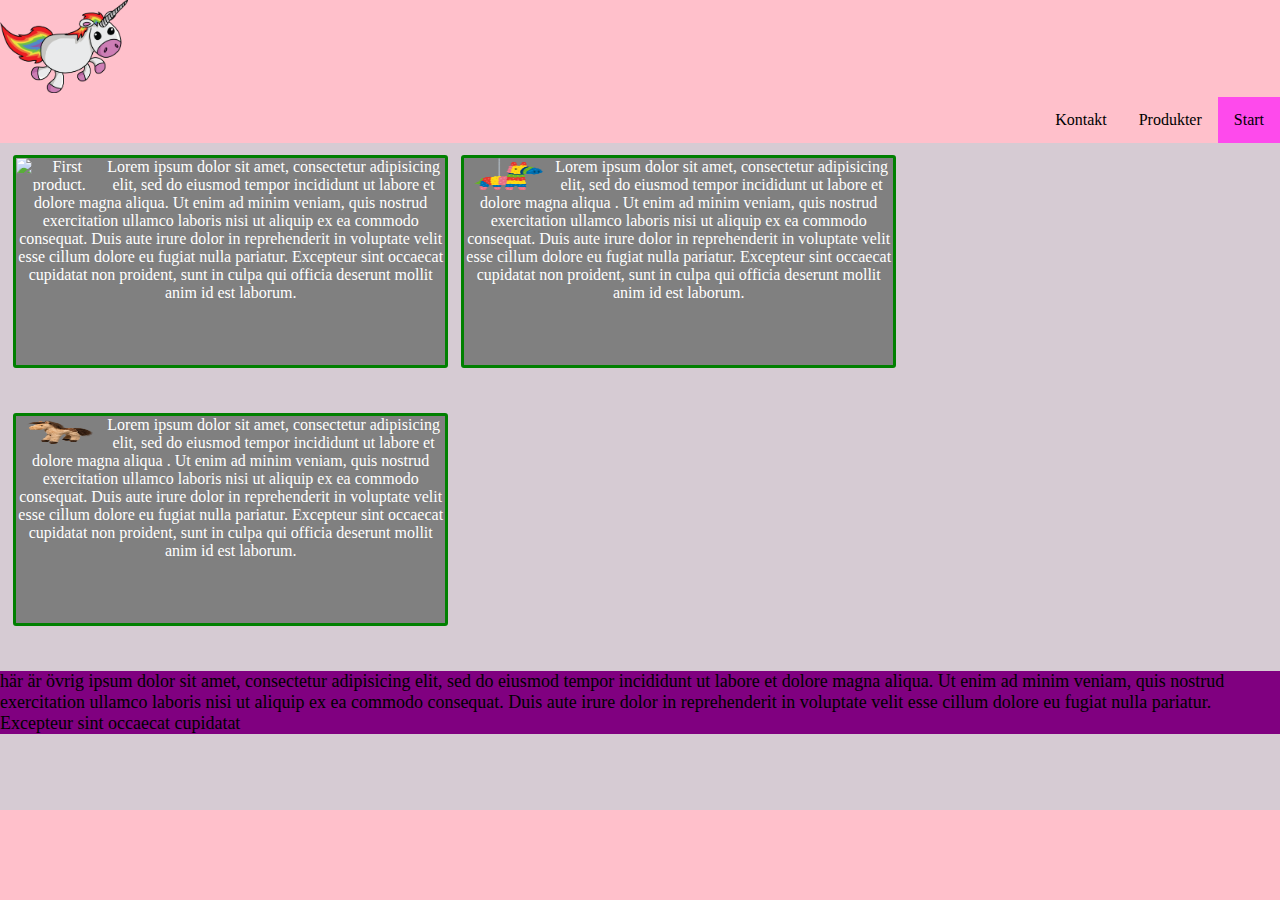
==== index.html @ d7ab7492 "Updated to flex" ====
<!DOCTYPE html>
<html lang="sv" dir="ltr">

<head>
  <meta charset="utf-8">
  <meta name="viewport" content="width=device-width, initial-scale=1.0">
  <title>R&O</title>
  <link rel="stylesheet" href="mystyle.css">
</head>

<body>
  <header>
    <div>
      <img class="logo" src="iconuni.png" alt="This is our icon.">
    </div>
    <nav>
      <li class="right"><a class="active" href="index.html">Start</a></li>
      <li class="right"><a href="produkt.html">Produkter</a></li>
      <li class="right"><a href="kontakt.html">Kontakt</a></li>

    </nav>
    </div>
  </header>






  <div class="flex">
    <ul class="gridUl">
      <li class="products"><img class="prodimg" src="firstProductImage.png" alt="First product.">
        <p>Lorem ipsum dolor sit amet, consectetur adipisicing elit, sed do eiusmod tempor incididunt ut labore
          et dolore magna aliqua. Ut enim ad minim veniam, quis nostrud exercitation ullamco laboris nisi ut aliquip ex ea commodo
          consequat. Duis aute irure dolor in reprehenderit in voluptate velit esse cillum dolore eu fugiat nulla pariatur. Excepteur
          sint occaecat cupidatat non proident, sunt in culpa qui officia deserunt mollit anim id est laborum.
        </p>
      </li>
      <li class="products"><img class="prodimg" src="secondProductImage.png" alt="Second product.">
        <p>Lorem ipsum dolor sit amet, consectetur adipisicing elit, sed do eiusmod tempor incididunt ut labore et dolore magna aliqua
          . Ut enim ad minim veniam, quis nostrud exercitation ullamco laboris nisi ut aliquip ex ea commodo
          consequat. Duis aute irure dolor in reprehenderit in voluptate velit esse cillum dolore eu fugiat nulla pariatur. Excepteur
          sint occaecat cupidatat non proident, sunt in culpa qui officia deserunt mollit anim id est laborum.
        </p>
      </li>
      <li class="products"><img class="prodimg" src="thirdProductImage.png" alt="Third product.">
        <p>Lorem ipsum dolor sit amet, consectetur adipisicing elit, sed do eiusmod tempor incididunt ut labore et dolore magna aliqua
          . Ut enim ad minim veniam, quis nostrud exercitation ullamco laboris nisi ut aliquip ex ea commodo
          consequat. Duis aute irure dolor in reprehenderit in voluptate velit esse cillum dolore eu fugiat nulla pariatur. Excepteur
          sint occaecat cupidatat non proident, sunt in culpa qui officia deserunt mollit anim id est laborum.
  </div>


  <div class="ovrigt">

    <p>här är övrig ipsum dolor sit amet, consectetur adipisicing elit, sed do eiusmod tempor
      incididunt ut labore et dolore magna aliqua. Ut enim ad minim veniam, quis nostrud exercitation ullamco laboris nisi ut aliquip ex ea commodo
      consequat. Duis aute irure dolor in reprehenderit in voluptate velit esse cillum dolore eu fugiat nulla pariatur. Excepteur sint occaecat cupidatat</p>
  </div>







  <footer>
    <p></p>
    <footer>
</body>

</html>
---- mystyle.css ----
.logo {
  height: 10%;
  width: 10%;
}

@media only screen and (max-width:500px) {
  .logo {
    padding-left: 70%;
    height: 20%;
    width: 20%;
  }
}

header {
  height: 100%;
  width: 100%;
  background: pink;
}

*, html {
  margin: 0;
  padding: 0;
}

footer {
  position: fixed;
  left: 0;
  bottom: 0;
  width: 100%;
  background-color: pink;
  color: pink;
  height: 10%;
}

/*****************
Navigation Links
******************/
nav {
  list-style-type: none;
  position: -webkit-sticky;
  position: sticky;
  top: 0;
  margin: 0;
  padding: 0;
  overflow: hidden;
  background-color: pink;
}

nav li {
  float: left;
}

nav li.right {
  float: right;
}

@media only screen and (max-width:500px) {
  nav li.right {
    float: left;
  }
}

nav li a {
  display: block;
  color: black;
  text-align: center;
  padding: 14px 16px;
  text-decoration: none;
}

nav li a:hover {
  background-color: #FE4AEC;
}

nav li a.active {
  background-color: #FE4AEC;
}

/**************

  ***************/
ul {
  list-style-type: none;
}

.prodimg {
  float: left;
  height: 20%;
  width: 20%;
}

.flex {
  display: flex;
  flex: auto;
}

.gridUl {
  display: grid;
  grid-template-columns: repeat(auto-fit, minmax(300px, 1fr));
  width: 70%;
  padding-top: 1%;
}

.products {
  padding-bottom: 10%;
  margin-bottom: 10%;
  margin-left: 3%;
  border-radius: 3px;
  border-style: solid;
  border-color: green;
  text-align: center;
  color: white;
  background-color: grey;
}

.ovrigt {
  flex-direction:
    color: white;
  background-color: purple;
  font-size: 18px;
}

body {
  background-color: #d6cbd3;
}
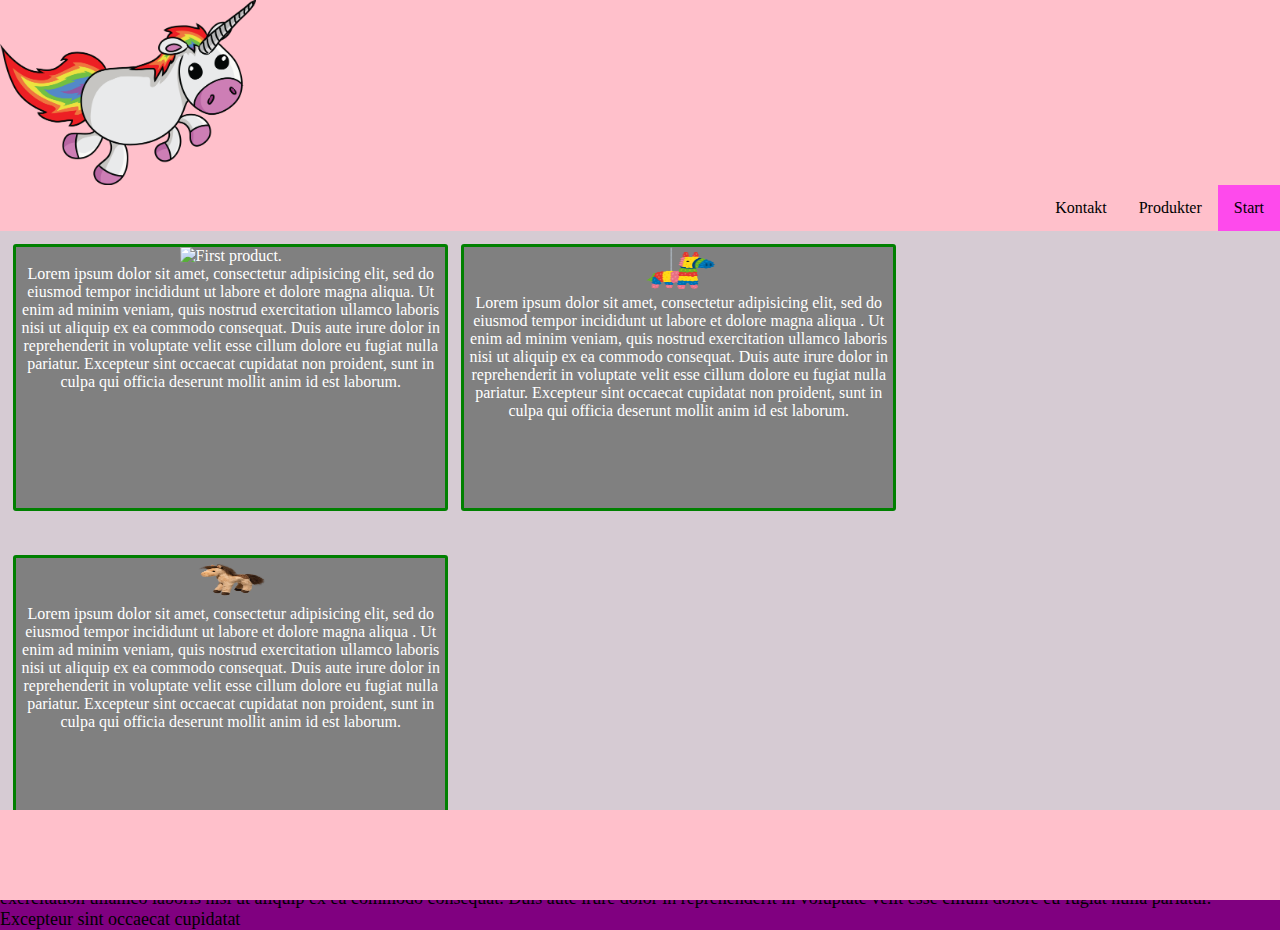
==== commit 4f88e386: "Fix menu and logo with flex." ====
--- a/index.html
+++ b/index.html
@@ -10,16 +10,14 @@
 
 <body>
   <header>
-    <div>
-      <img class="logo" src="iconuni.png" alt="This is our icon.">
+    <div class="logo" >
+      <img src="iconuni.png" alt="This is our icon.">
     </div>
-    <nav>
-      <li class="right"><a class="active" href="index.html">Start</a></li>
-      <li class="right"><a href="produkt.html">Produkter</a></li>
-      <li class="right"><a href="kontakt.html">Kontakt</a></li>
-
+    <nav class="menu">
+      <li><a class="active" href="index.html">Start</a></li>
+      <li><a href="produkt.html">Produkter</a></li>
+      <li><a href="kontakt.html">Kontakt</a></li>
     </nav>
-    </div>
   </header>
 
 
--- a/mystyle.css
+++ b/mystyle.css
@@ -1,16 +1,3 @@
-.logo {
-  height: 10%;
-  width: 10%;
-}
-
-@media only screen and (max-width:500px) {
-  .logo {
-    padding-left: 70%;
-    height: 20%;
-    width: 20%;
-  }
-}
-
 header {
   height: 100%;
   width: 100%;
@@ -20,6 +7,9 @@
 *, html {
   margin: 0;
   padding: 0;
+}
+ul {
+  list-style-type: none;
 }
 
 footer {
@@ -33,30 +23,41 @@
 }
 
 /*****************
+Logo
+******************/
+.logo img {
+  margin: 0;
+  width: 20%;
+  height: 20%;
+}
+
+.logo {
+  display: flex;
+  flex-direction: row;
+}
+
+@media only screen and (max-width:500px) {
+  .logo {
+    flex-direction: row-reverse;
+  }
+}
+
+/*****************
 Navigation Links
 ******************/
 nav {
   list-style-type: none;
-  position: -webkit-sticky;
-  position: sticky;
-  top: 0;
   margin: 0;
   padding: 0;
   overflow: hidden;
   background-color: pink;
+  display: flex;
+  flex-direction: row;
 }
 
-nav li {
-  float: left;
-}
-
-nav li.right {
-  float: right;
-}
-
-@media only screen and (max-width:500px) {
-  nav li.right {
-    float: left;
+@media only screen and (min-width:500px) {
+  nav {
+    flex-direction: row-reverse;
   }
 }
 
@@ -79,12 +80,9 @@
 /**************
 
   ***************/
-ul {
-  list-style-type: none;
-}
+
 
 .prodimg {
-  float: left;
   height: 20%;
   width: 20%;
 }
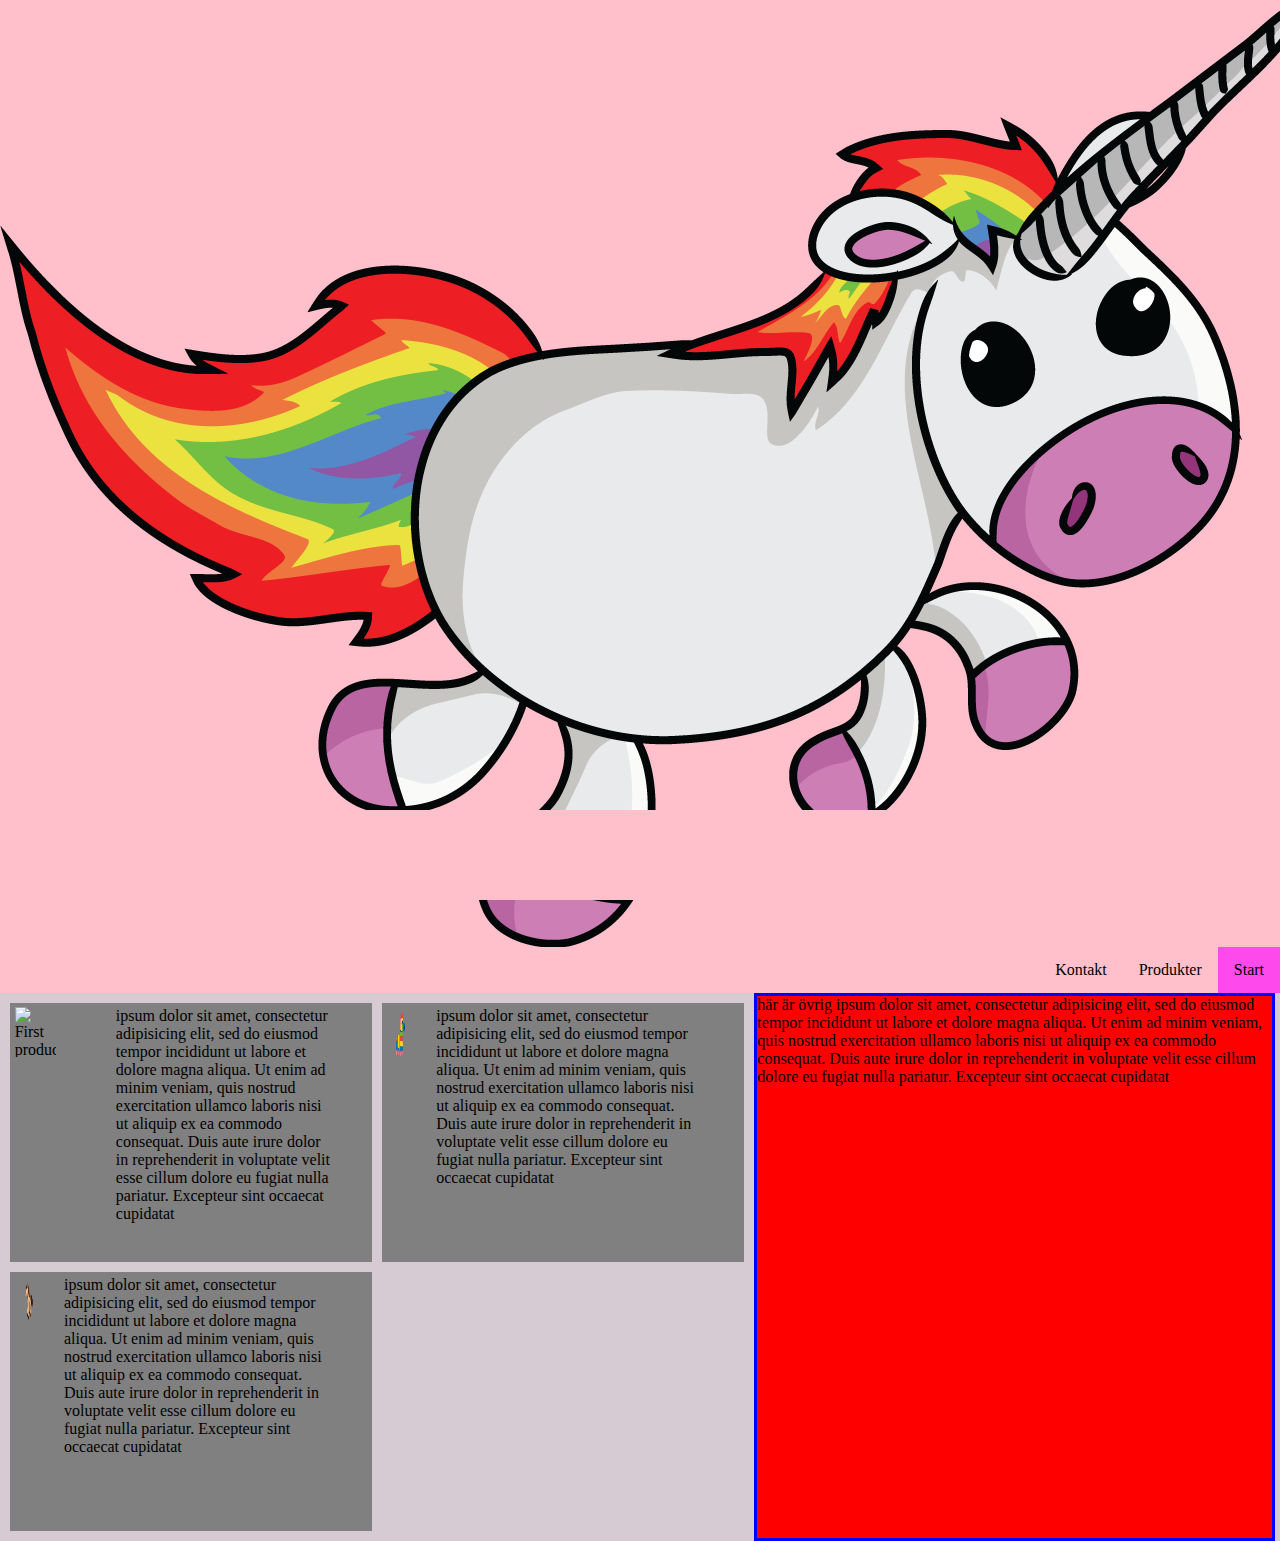
==== commit 9e5a1a07: "Merge with Oscar, Grid." ====
--- a/index.html
+++ b/index.html
@@ -10,51 +10,50 @@
 
 <body>
   <header>
-    <div class="logo" >
-      <img src="iconuni.png" alt="This is our icon.">
+    <div>
+      <img class="logo" src="iconuni.png" alt="This is our icon.">
     </div>
-    <nav class="menu">
-      <li><a class="active" href="index.html">Start</a></li>
-      <li><a href="produkt.html">Produkter</a></li>
-      <li><a href="kontakt.html">Kontakt</a></li>
+    <nav>
+      <li class="right"><a class="active" href="index.html">Start</a></li>
+      <li class="right"><a href="produkt.html">Produkter</a></li>
+      <li class="right"><a href="kontakt.html">Kontakt</a></li>
+
     </nav>
+    </div>
   </header>
+
+  <div class="highestgrid">
+
+
+
+
+  <div class="grid-container">
+    <div class="boxes"><img class="prodimg" src="firstProductImage.png" alt="First product.">ipsum dolor sit amet, consectetur adipisicing elit, sed do eiusmod tempor
+      incididunt ut labore et dolore magna aliqua. Ut enim ad minim veniam, quis nostrud exercitation ullamco laboris nisi ut aliquip ex ea commodo
+      consequat. Duis aute irure dolor in reprehenderit in voluptate velit esse cillum dolore eu fugiat nulla pariatur. Excepteur sint occaecat cupidatat</div>
+    <div class="boxes"><img class="prodimg" src="secondProductImage.png" alt="Second product.">ipsum dolor sit amet, consectetur adipisicing elit, sed do eiusmod tempor
+      incididunt ut labore et dolore magna aliqua. Ut enim ad minim veniam, quis nostrud exercitation ullamco laboris nisi ut aliquip ex ea commodo
+      consequat. Duis aute irure dolor in reprehenderit in voluptate velit esse cillum dolore eu fugiat nulla pariatur. Excepteur sint occaecat cupidatat</div>
+    <div class="boxes"><img class="prodimg" src="thirdProductImage.png" alt="Third product.">ipsum dolor sit amet, consectetur adipisicing elit, sed do eiusmod tempor
+      incididunt ut labore et dolore magna aliqua. Ut enim ad minim veniam, quis nostrud exercitation ullamco laboris nisi ut aliquip ex ea commodo
+      consequat. Duis aute irure dolor in reprehenderit in voluptate velit esse cillum dolore eu fugiat nulla pariatur. Excepteur sint occaecat cupidatat</div>
+
+
+  </div>
+
+    <div class="ovrigt">här är övrig ipsum dolor sit amet, consectetur adipisicing elit, sed do eiusmod tempor
+      incididunt ut labore et dolore magna aliqua. Ut enim ad minim veniam, quis nostrud exercitation ullamco laboris nisi ut aliquip ex ea commodo
+      consequat. Duis aute irure dolor in reprehenderit in voluptate velit esse cillum dolore eu fugiat nulla pariatur. Excepteur sint occaecat cupidatat</div>
+
+
+
+
+</div>
 
 
 
 
 
-
-  <div class="flex">
-    <ul class="gridUl">
-      <li class="products"><img class="prodimg" src="firstProductImage.png" alt="First product.">
-        <p>Lorem ipsum dolor sit amet, consectetur adipisicing elit, sed do eiusmod tempor incididunt ut labore
-          et dolore magna aliqua. Ut enim ad minim veniam, quis nostrud exercitation ullamco laboris nisi ut aliquip ex ea commodo
-          consequat. Duis aute irure dolor in reprehenderit in voluptate velit esse cillum dolore eu fugiat nulla pariatur. Excepteur
-          sint occaecat cupidatat non proident, sunt in culpa qui officia deserunt mollit anim id est laborum.
-        </p>
-      </li>
-      <li class="products"><img class="prodimg" src="secondProductImage.png" alt="Second product.">
-        <p>Lorem ipsum dolor sit amet, consectetur adipisicing elit, sed do eiusmod tempor incididunt ut labore et dolore magna aliqua
-          . Ut enim ad minim veniam, quis nostrud exercitation ullamco laboris nisi ut aliquip ex ea commodo
-          consequat. Duis aute irure dolor in reprehenderit in voluptate velit esse cillum dolore eu fugiat nulla pariatur. Excepteur
-          sint occaecat cupidatat non proident, sunt in culpa qui officia deserunt mollit anim id est laborum.
-        </p>
-      </li>
-      <li class="products"><img class="prodimg" src="thirdProductImage.png" alt="Third product.">
-        <p>Lorem ipsum dolor sit amet, consectetur adipisicing elit, sed do eiusmod tempor incididunt ut labore et dolore magna aliqua
-          . Ut enim ad minim veniam, quis nostrud exercitation ullamco laboris nisi ut aliquip ex ea commodo
-          consequat. Duis aute irure dolor in reprehenderit in voluptate velit esse cillum dolore eu fugiat nulla pariatur. Excepteur
-          sint occaecat cupidatat non proident, sunt in culpa qui officia deserunt mollit anim id est laborum.
-  </div>
-
-
-  <div class="ovrigt">
-
-    <p>här är övrig ipsum dolor sit amet, consectetur adipisicing elit, sed do eiusmod tempor
-      incididunt ut labore et dolore magna aliqua. Ut enim ad minim veniam, quis nostrud exercitation ullamco laboris nisi ut aliquip ex ea commodo
-      consequat. Duis aute irure dolor in reprehenderit in voluptate velit esse cillum dolore eu fugiat nulla pariatur. Excepteur sint occaecat cupidatat</p>
-  </div>
 
 
 
--- a/mystyle.css
+++ b/mystyle.css
@@ -4,10 +4,15 @@
   background: pink;
 }
 
+body {
+  background-color: #d6cbd3;
+}
+
 *, html {
   margin: 0;
   padding: 0;
 }
+
 ul {
   list-style-type: none;
 }
@@ -80,44 +85,39 @@
 /**************
 
   ***************/
-
-
-.prodimg {
-  height: 20%;
-  width: 20%;
-}
-
-.flex {
-  display: flex;
-  flex: auto;
-}
-
-.gridUl {
+.highestgrid {
   display: grid;
-  grid-template-columns: repeat(auto-fit, minmax(300px, 1fr));
-  width: 70%;
-  padding-top: 1%;
-}
-
-.products {
-  padding-bottom: 10%;
-  margin-bottom: 10%;
-  margin-left: 3%;
-  border-radius: 3px;
-  border-style: solid;
-  border-color: green;
-  text-align: center;
-  color: white;
-  background-color: grey;
+  grid-template-columns: auto auto auto;
 }
 
 .ovrigt {
-  flex-direction:
-    color: white;
-  background-color: purple;
-  font-size: 18px;
+  display: grid;
+  background-color: red;
+  border-style: solid;
+  border-color: blue;
+  border-width: 3px;
+  margin-right: 1%;
 }
 
-body {
-  background-color: #d6cbd3;
+.prodimg {
+  padding-left: 1%;
+  height: 20%;
+  width: 40%;
+  margin: 1%, 1%, 1%, 1%;
 }
+
+.grid-container {
+  display: grid;
+  grid-template-columns: repeat(auto-fill, minmax(300px, 1fr));
+  grid-gap: 10px;
+  padding: 10px;
+}
+
+.boxes {
+  display: grid;
+  grid-template-columns: auto auto auto;
+  padding: 1% 11% 1% 1%;
+  border-color: blue;
+  border-width: 3px;
+  background-color: grey;
+}
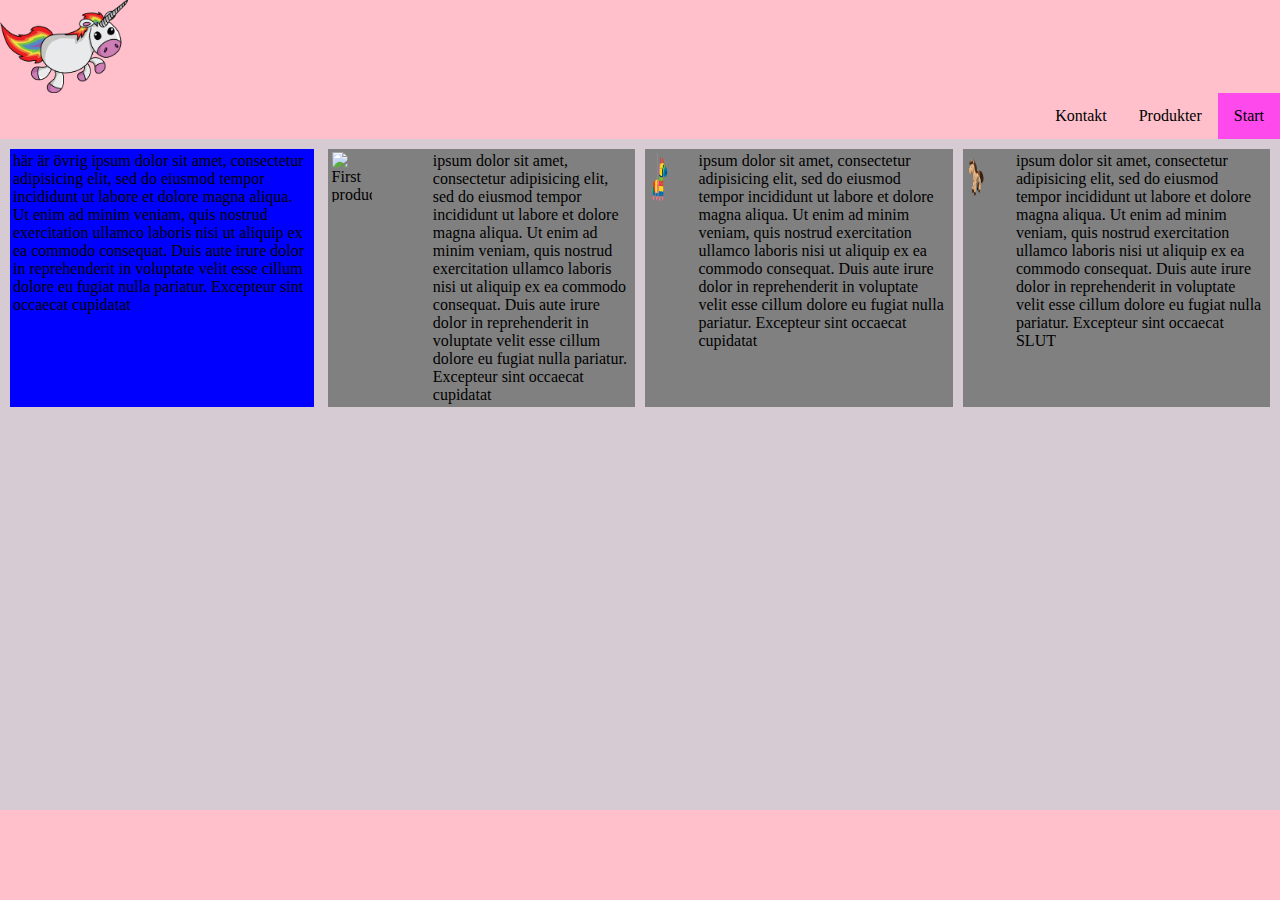
==== commit 81b554bd: "Merge with Oscar, fix grid and flexbox" ====
--- a/index.html
+++ b/index.html
@@ -10,54 +10,39 @@
 
 <body>
   <header>
-    <div>
-      <img class="logo" src="iconuni.png" alt="This is our icon.">
+    <div class="logo">
+      <img src="iconuni.png" alt="This is our icon.">
     </div>
-    <nav>
-      <li class="right"><a class="active" href="index.html">Start</a></li>
-      <li class="right"><a href="produkt.html">Produkter</a></li>
-      <li class="right"><a href="kontakt.html">Kontakt</a></li>
-
+    <nav class="menu">
+      <li><a class="active" href="index.html">Start</a></li>
+      <li><a href="produkt.html">Produkter</a></li>
+      <li><a href="kontakt.html">Kontakt</a></li>
     </nav>
-    </div>
   </header>
-
-  <div class="highestgrid">
-
 
 
 
   <div class="grid-container">
+    <div class="ovrigt">här är övrig ipsum dolor sit amet, consectetur adipisicing elit, sed do eiusmod tempor
+      incididunt ut labore et dolore magna aliqua. Ut enim ad minim veniam, quis nostrud exercitation ullamco laboris nisi ut aliquip ex ea commodo
+      consequat. Duis aute irure dolor in reprehenderit in voluptate velit esse cillum dolore eu fugiat nulla pariatur. Excepteur sint occaecat cupidatat
+    </div>
+    
     <div class="boxes"><img class="prodimg" src="firstProductImage.png" alt="First product.">ipsum dolor sit amet, consectetur adipisicing elit, sed do eiusmod tempor
       incididunt ut labore et dolore magna aliqua. Ut enim ad minim veniam, quis nostrud exercitation ullamco laboris nisi ut aliquip ex ea commodo
-      consequat. Duis aute irure dolor in reprehenderit in voluptate velit esse cillum dolore eu fugiat nulla pariatur. Excepteur sint occaecat cupidatat</div>
+      consequat. Duis aute irure dolor in reprehenderit in voluptate velit esse cillum dolore eu fugiat nulla pariatur. Excepteur sint occaecat cupidatat
+    </div>
+
     <div class="boxes"><img class="prodimg" src="secondProductImage.png" alt="Second product.">ipsum dolor sit amet, consectetur adipisicing elit, sed do eiusmod tempor
       incididunt ut labore et dolore magna aliqua. Ut enim ad minim veniam, quis nostrud exercitation ullamco laboris nisi ut aliquip ex ea commodo
-      consequat. Duis aute irure dolor in reprehenderit in voluptate velit esse cillum dolore eu fugiat nulla pariatur. Excepteur sint occaecat cupidatat</div>
+      consequat. Duis aute irure dolor in reprehenderit in voluptate velit esse cillum dolore eu fugiat nulla pariatur. Excepteur sint occaecat cupidatat
+    </div>
+
     <div class="boxes"><img class="prodimg" src="thirdProductImage.png" alt="Third product.">ipsum dolor sit amet, consectetur adipisicing elit, sed do eiusmod tempor
       incididunt ut labore et dolore magna aliqua. Ut enim ad minim veniam, quis nostrud exercitation ullamco laboris nisi ut aliquip ex ea commodo
-      consequat. Duis aute irure dolor in reprehenderit in voluptate velit esse cillum dolore eu fugiat nulla pariatur. Excepteur sint occaecat cupidatat</div>
-
-
+      consequat. Duis aute irure dolor in reprehenderit in voluptate velit esse cillum dolore eu fugiat nulla pariatur. Excepteur sint occaecat SLUT
+    </div>
   </div>
-
-    <div class="ovrigt">här är övrig ipsum dolor sit amet, consectetur adipisicing elit, sed do eiusmod tempor
-      incididunt ut labore et dolore magna aliqua. Ut enim ad minim veniam, quis nostrud exercitation ullamco laboris nisi ut aliquip ex ea commodo
-      consequat. Duis aute irure dolor in reprehenderit in voluptate velit esse cillum dolore eu fugiat nulla pariatur. Excepteur sint occaecat cupidatat</div>
-
-
-
-
-</div>
-
-
-
-
-
-
-
-
-
 
 
 
--- a/mystyle.css
+++ b/mystyle.css
@@ -32,8 +32,8 @@
 ******************/
 .logo img {
   margin: 0;
-  width: 20%;
-  height: 20%;
+  width: 10%;
+  height: 10%;
 }
 
 .logo {
@@ -52,12 +52,12 @@
 ******************/
 nav {
   list-style-type: none;
-  margin: 0;
-  padding: 0;
+  top: 0 padding: 0;
   overflow: hidden;
   background-color: pink;
   display: flex;
   flex-direction: row;
+
 }
 
 @media only screen and (min-width:500px) {
@@ -90,20 +90,30 @@
   grid-template-columns: auto auto auto;
 }
 
-.ovrigt {
-  display: grid;
-  background-color: red;
-  border-style: solid;
-  border-color: blue;
-  border-width: 3px;
-  margin-right: 1%;
-}
-
 .prodimg {
   padding-left: 1%;
   height: 20%;
   width: 40%;
   margin: 1%, 1%, 1%, 1%;
+}
+
+.ovrigt {
+  display: grid;
+  grid-column: 4 / 7;
+  grid-row: 1 / 40;
+  background-color: blue;
+  border-style: solid;
+  border-color: blue;
+  border-width: 3px;
+  margin-right: 1%;
+  padding: 3px, 3px, 3px, 3px;
+}
+
+@media only screen and (max-width:1300px) {
+  .ovrigt {
+    grid-column: 1/2;
+    grid-row: auto;
+  }
 }
 
 .grid-container {
@@ -113,10 +123,16 @@
   padding: 10px;
 }
 
+@media only screen and (max-width:500px) {
+  .grid-container {
+    margin-bottom: 20%;
+  }
+}
+
 .boxes {
   display: grid;
   grid-template-columns: auto auto auto;
-  padding: 1% 11% 1% 1%;
+  padding: 1% 1% 1% 1%;
   border-color: blue;
   border-width: 3px;
   background-color: grey;
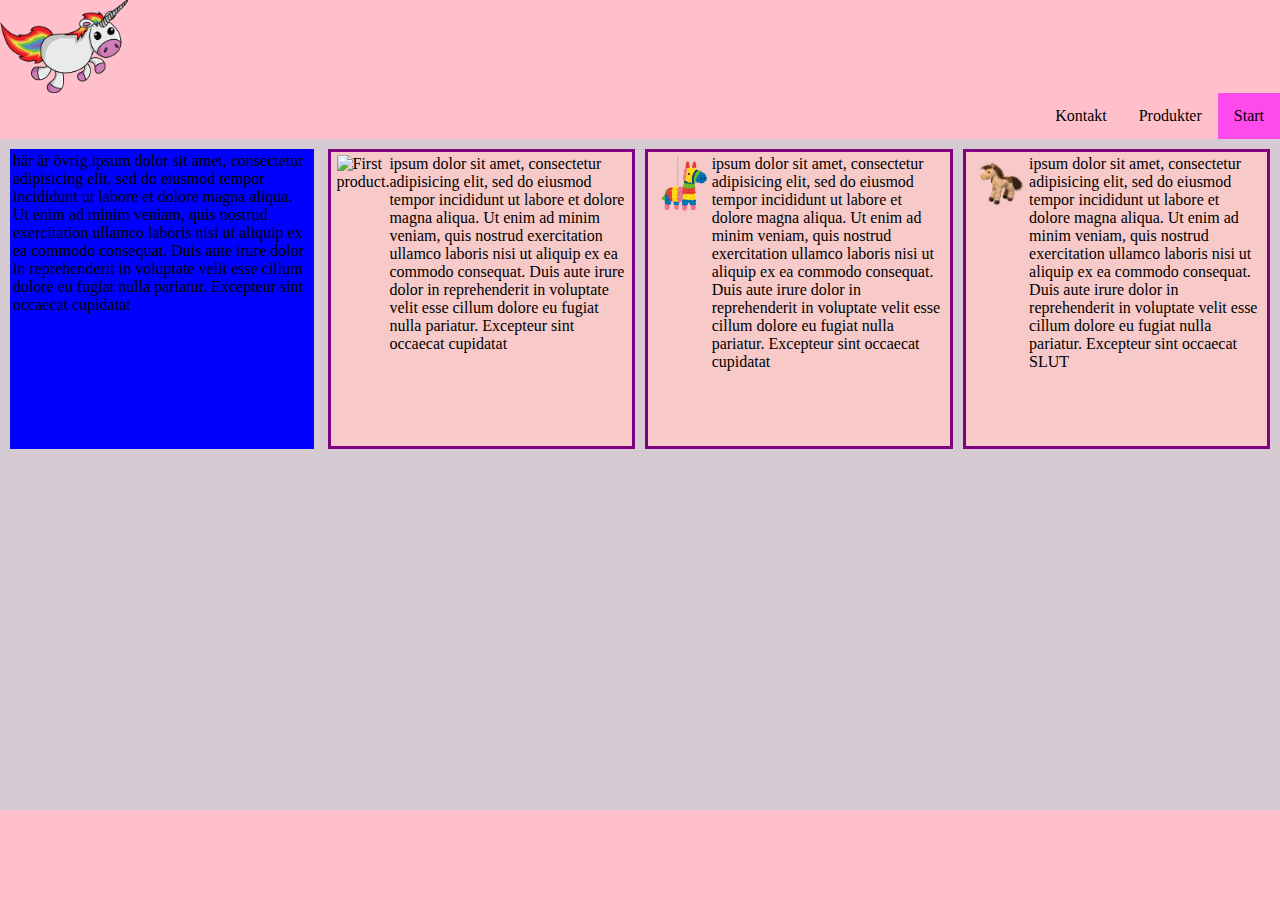
==== commit d1e0cca9: "Updated contact css" ====
--- a/index.html
+++ b/index.html
@@ -27,7 +27,7 @@
       incididunt ut labore et dolore magna aliqua. Ut enim ad minim veniam, quis nostrud exercitation ullamco laboris nisi ut aliquip ex ea commodo
       consequat. Duis aute irure dolor in reprehenderit in voluptate velit esse cillum dolore eu fugiat nulla pariatur. Excepteur sint occaecat cupidatat
     </div>
-    
+
     <div class="boxes"><img class="prodimg" src="firstProductImage.png" alt="First product.">ipsum dolor sit amet, consectetur adipisicing elit, sed do eiusmod tempor
       incididunt ut labore et dolore magna aliqua. Ut enim ad minim veniam, quis nostrud exercitation ullamco laboris nisi ut aliquip ex ea commodo
       consequat. Duis aute irure dolor in reprehenderit in voluptate velit esse cillum dolore eu fugiat nulla pariatur. Excepteur sint occaecat cupidatat
--- a/mystyle.css
+++ b/mystyle.css
@@ -57,7 +57,6 @@
   background-color: pink;
   display: flex;
   flex-direction: row;
-
 }
 
 @media only screen and (min-width:500px) {
@@ -85,11 +84,6 @@
 /**************
 
   ***************/
-.highestgrid {
-  display: grid;
-  grid-template-columns: auto auto auto;
-}
-
 .prodimg {
   padding-left: 1%;
   height: 20%;
@@ -131,9 +125,61 @@
 
 .boxes {
   display: grid;
-  grid-template-columns: auto auto auto;
+  display: flex;
   padding: 1% 1% 1% 1%;
-  border-color: blue;
+  border-style: solid;
+  border-color: purple;
   border-width: 3px;
-  background-color: grey;
+  background-color: #f7cac9;
 }
+
+/***************
+Contact page
+****************/
+.contact-grid {
+  display: grid;
+  grid-template-columns: repeat(auto-fill, minmax(600px, 1fr));
+  width: 60%;
+  grid-gap: 10px;
+  padding: 10px;
+}
+
+.contact-box {
+  display: grid;
+  display: flex;
+  padding: 1% 1% 1% 1%;
+  border-style: solid;
+  border-color: purple;
+  border-width: 3px;
+  background-color: #f7cac9;
+}
+
+.contactimg {
+  width: 200px;
+  height: 300px;
+}
+
+.contact-info {}
+
+.contact-info h2 {
+  position: relative;
+  top: 0;
+  left: 10px;
+}
+
+.contact-info h3 {
+  position: relative;
+  top: 0;
+  left: 10px;
+}
+
+.contact-info h4{
+  position: relative;
+  top: 0;
+  left: 10px;
+}
+.contact-info li{
+  position: relative;
+  top: 0;
+  left: 10px;
+}
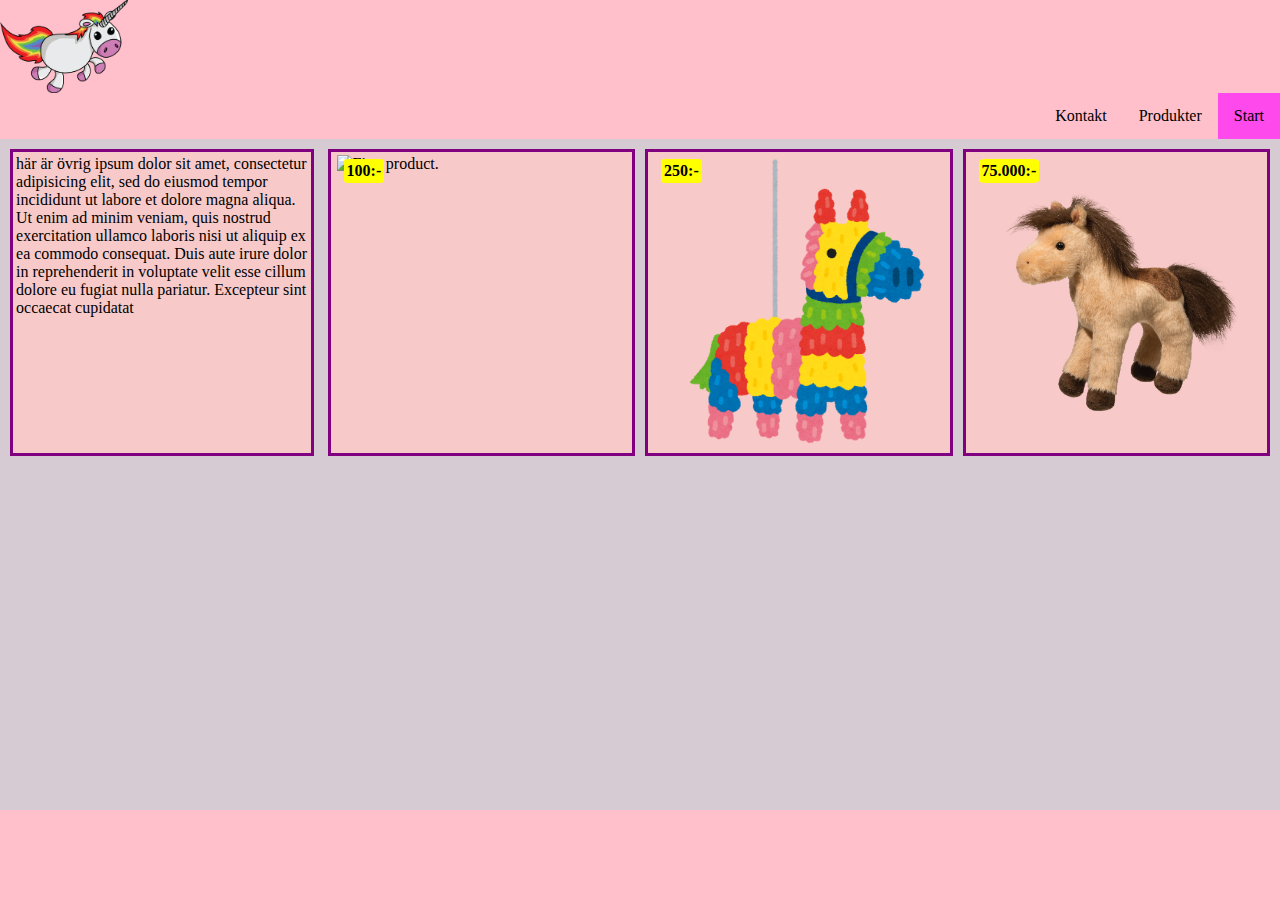
==== commit 13f53346: "Merge with Oscar" ====
--- a/index.html
+++ b/index.html
@@ -25,23 +25,34 @@
   <div class="grid-container">
     <div class="ovrigt">här är övrig ipsum dolor sit amet, consectetur adipisicing elit, sed do eiusmod tempor
       incididunt ut labore et dolore magna aliqua. Ut enim ad minim veniam, quis nostrud exercitation ullamco laboris nisi ut aliquip ex ea commodo
-      consequat. Duis aute irure dolor in reprehenderit in voluptate velit esse cillum dolore eu fugiat nulla pariatur. Excepteur sint occaecat cupidatat
+      consequat. Duis aute irure dolor in reprehenderit in voluptate velit esse cillum dolore eu fugiat nulla pariatur. Excepteur sint occaecat cupidatat</div>
+    <div class="boxes">
+      <img class="prodimg" src="firstProductImage.png" alt="First product.">
+      <div class="pricetag">
+        100:-
+      </div>
+    </div>
+    <div class="boxes">
+      <img class="prodimg" src="secondProductImage.png" alt="Second product.">
+      <div class="pricetag">
+        250:-
+      </div>
+
+    </div>
+    <div class="boxes">
+      <img class="prodimg" src="thirdProductImage.png" alt="Third product.">
+      <div class="pricetag">
+        75.000:-
+      </div>
+
     </div>
 
-    <div class="boxes"><img class="prodimg" src="firstProductImage.png" alt="First product.">ipsum dolor sit amet, consectetur adipisicing elit, sed do eiusmod tempor
-      incididunt ut labore et dolore magna aliqua. Ut enim ad minim veniam, quis nostrud exercitation ullamco laboris nisi ut aliquip ex ea commodo
-      consequat. Duis aute irure dolor in reprehenderit in voluptate velit esse cillum dolore eu fugiat nulla pariatur. Excepteur sint occaecat cupidatat
-    </div>
 
-    <div class="boxes"><img class="prodimg" src="secondProductImage.png" alt="Second product.">ipsum dolor sit amet, consectetur adipisicing elit, sed do eiusmod tempor
-      incididunt ut labore et dolore magna aliqua. Ut enim ad minim veniam, quis nostrud exercitation ullamco laboris nisi ut aliquip ex ea commodo
-      consequat. Duis aute irure dolor in reprehenderit in voluptate velit esse cillum dolore eu fugiat nulla pariatur. Excepteur sint occaecat cupidatat
-    </div>
 
-    <div class="boxes"><img class="prodimg" src="thirdProductImage.png" alt="Third product.">ipsum dolor sit amet, consectetur adipisicing elit, sed do eiusmod tempor
-      incididunt ut labore et dolore magna aliqua. Ut enim ad minim veniam, quis nostrud exercitation ullamco laboris nisi ut aliquip ex ea commodo
-      consequat. Duis aute irure dolor in reprehenderit in voluptate velit esse cillum dolore eu fugiat nulla pariatur. Excepteur sint occaecat SLUT
-    </div>
+
+
+
+
   </div>
 
 
--- a/mystyle.css
+++ b/mystyle.css
@@ -86,23 +86,27 @@
   ***************/
 .prodimg {
   padding-left: 1%;
-  height: 20%;
-  width: 40%;
+  height: 100%;
+  width: 100%;
   margin: 1%, 1%, 1%, 1%;
 }
 
 .ovrigt {
   display: grid;
   grid-column: 4 / 7;
-  grid-row: 1 / 40;
-  background-color: blue;
-  border-style: solid;
-  border-color: blue;
+  grid-row: 1 / 30;
+  background-color: #f7cac9;
+  padding: 1% 1% 1% 1%;
+  border-style: solid;
+  border-color: purple;
   border-width: 3px;
   margin-right: 1%;
   padding: 3px, 3px, 3px, 3px;
 }
 
+/*
+  MEDIARTULE FÖR ÖVERGRIPANDE FUNKTIONALITET I MOBILLÄGE
+  */
 @media only screen and (max-width:1300px) {
   .ovrigt {
     grid-column: 1/2;
@@ -117,12 +121,19 @@
   padding: 10px;
 }
 
-@media only screen and (max-width:500px) {
+/*
+  mediarule för margin bot när man krymper.
+
+  */
+@media only screen and (max-width:1300px) {
   .grid-container {
     margin-bottom: 20%;
   }
 }
 
+/*
+  product rutor, färdiga, flex plus grid.
+  */
 .boxes {
   display: grid;
   display: flex;
@@ -130,6 +141,31 @@
   border-style: solid;
   border-color: purple;
   border-width: 3px;
+  background-color: #f7cac9;
+}
+
+/*
+  CSS för pricetag
+  */
+.pricetag {
+  position: absolute;
+  float: right;
+  color: black;
+  font-weight: bold;
+  border-radius: 10%;
+  background-color: yellow;
+  text-align: center;
+  padding: 3px 3px 3px 3px;
+  margin-left: 10px;
+  margin-top: 4px;
+}
+
+/*
+  all css för kontakt föjer nedan förutom header, footer + logga.
+  */
+.specificItemInfo {
+  border-style: solid;
+  border-color: purple;
   background-color: #f7cac9;
 }
 
@@ -173,13 +209,14 @@
   left: 10px;
 }
 
-.contact-info h4{
-  position: relative;
-  top: 0;
-  left: 10px;
-}
-.contact-info li{
-  position: relative;
-  top: 0;
-  left: 10px;
-}
+.contact-info h4 {
+  position: relative;
+  top: 0;
+  left: 10px;
+}
+
+.contact-info li {
+  position: relative;
+  top: 0;
+  left: 10px;
+}
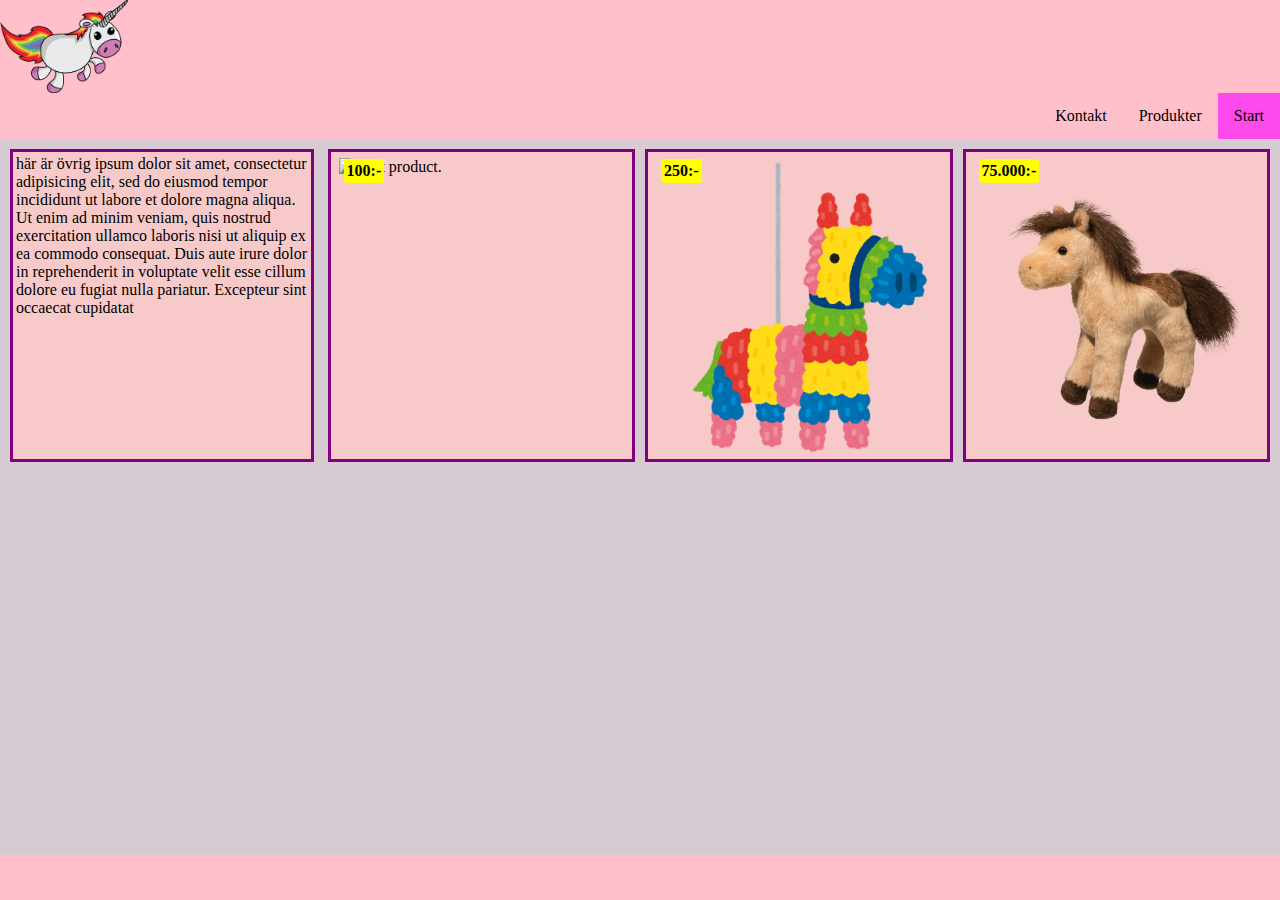
==== commit 0277506b: "Contact done, fix syntax." ====
--- a/index.html
+++ b/index.html
@@ -14,9 +14,9 @@
       <img src="iconuni.png" alt="This is our icon.">
     </div>
     <nav class="menu">
-      <li><a class="active" href="index.html">Start</a></li>
-      <li><a href="produkt.html">Produkter</a></li>
-      <li><a href="kontakt.html">Kontakt</a></li>
+      <a class="active" href="index.html">Start</a>
+      <a href="produkt.html">Produkter</a>
+      <a href="kontakt.html">Kontakt</a>
     </nav>
   </header>
 
@@ -59,7 +59,7 @@
 
   <footer>
     <p></p>
-    <footer>
+  </footer>
 </body>
 
 </html>
--- a/mystyle.css
+++ b/mystyle.css
@@ -11,10 +11,6 @@
 *, html {
   margin: 0;
   padding: 0;
-}
-
-ul {
-  list-style-type: none;
 }
 
 footer {
@@ -24,7 +20,7 @@
   width: 100%;
   background-color: pink;
   color: pink;
-  height: 10%;
+  height: 5%;
 }
 
 /*****************
@@ -52,7 +48,8 @@
 ******************/
 nav {
   list-style-type: none;
-  top: 0 padding: 0;
+  top: 0;
+  padding: 0;
   overflow: hidden;
   background-color: pink;
   display: flex;
@@ -65,7 +62,7 @@
   }
 }
 
-nav li a {
+nav a {
   display: block;
   color: black;
   text-align: center;
@@ -73,11 +70,11 @@
   text-decoration: none;
 }
 
-nav li a:hover {
+nav a:hover {
   background-color: #FE4AEC;
 }
 
-nav li a.active {
+nav a.active {
   background-color: #FE4AEC;
 }
 
@@ -88,7 +85,7 @@
   padding-left: 1%;
   height: 100%;
   width: 100%;
-  margin: 1%, 1%, 1%, 1%;
+  margin: 1% 1% 1% 1%;
 }
 
 .ovrigt {
@@ -101,7 +98,7 @@
   border-color: purple;
   border-width: 3px;
   margin-right: 1%;
-  padding: 3px, 3px, 3px, 3px;
+  padding: 3px 3px 3px 3px;
 }
 
 /*
@@ -160,9 +157,6 @@
   margin-top: 4px;
 }
 
-/*
-  all css för kontakt föjer nedan förutom header, footer + logga.
-  */
 .specificItemInfo {
   border-style: solid;
   border-color: purple;
@@ -175,14 +169,22 @@
 .contact-grid {
   display: grid;
   grid-template-columns: repeat(auto-fill, minmax(600px, 1fr));
-  width: 60%;
+  width: 40%;
   grid-gap: 10px;
   padding: 10px;
+  margin-bottom: 5%;
+}
+
+@media only screen and (max-width:1300px) {
+  .contact-grid {
+    margin-bottom: 20%;
+  }
 }
 
 .contact-box {
   display: grid;
   display: flex;
+  position: relative;
   padding: 1% 1% 1% 1%;
   border-style: solid;
   border-color: purple;
@@ -191,32 +193,51 @@
 }
 
 .contactimg {
-  width: 200px;
-  height: 300px;
-}
-
-.contact-info {}
-
-.contact-info h2 {
+  float: left;
+  width: 250px;
+  height: 250px;
+}
+
+/*****************
+Contact Ronja
+*****************/
+.contact-info-Ronja {
   position: relative;
-  top: 0;
+  float: left;
   left: 10px;
-}
-
-.contact-info h3 {
+  width: 300px
+}
+
+.contact-info-Ronja h4 {
+  position: absolute;
+  bottom: 55px;
+  left: 0;
+}
+
+.contact-info-Ronja ul {
+  position: absolute;
+  bottom: 0;
+  left: 20px;
+}
+
+/*********************
+    Contact Oscar
+**********************/
+.contact-info-Oscar {
   position: relative;
-  top: 0;
+  float: left;
   left: 10px;
-}
-
-.contact-info h4 {
-  position: relative;
-  top: 0;
-  left: 10px;
-}
-
-.contact-info li {
-  position: relative;
-  top: 0;
-  left: 10px;
-}
+  width: 300px
+}
+
+.contact-info-Oscar h4 {
+  position: absolute;
+  bottom: 55px;
+  left: 0;
+}
+
+.contact-info-Oscar ul {
+  position: absolute;
+  bottom: 0;
+  left: 20px;
+}
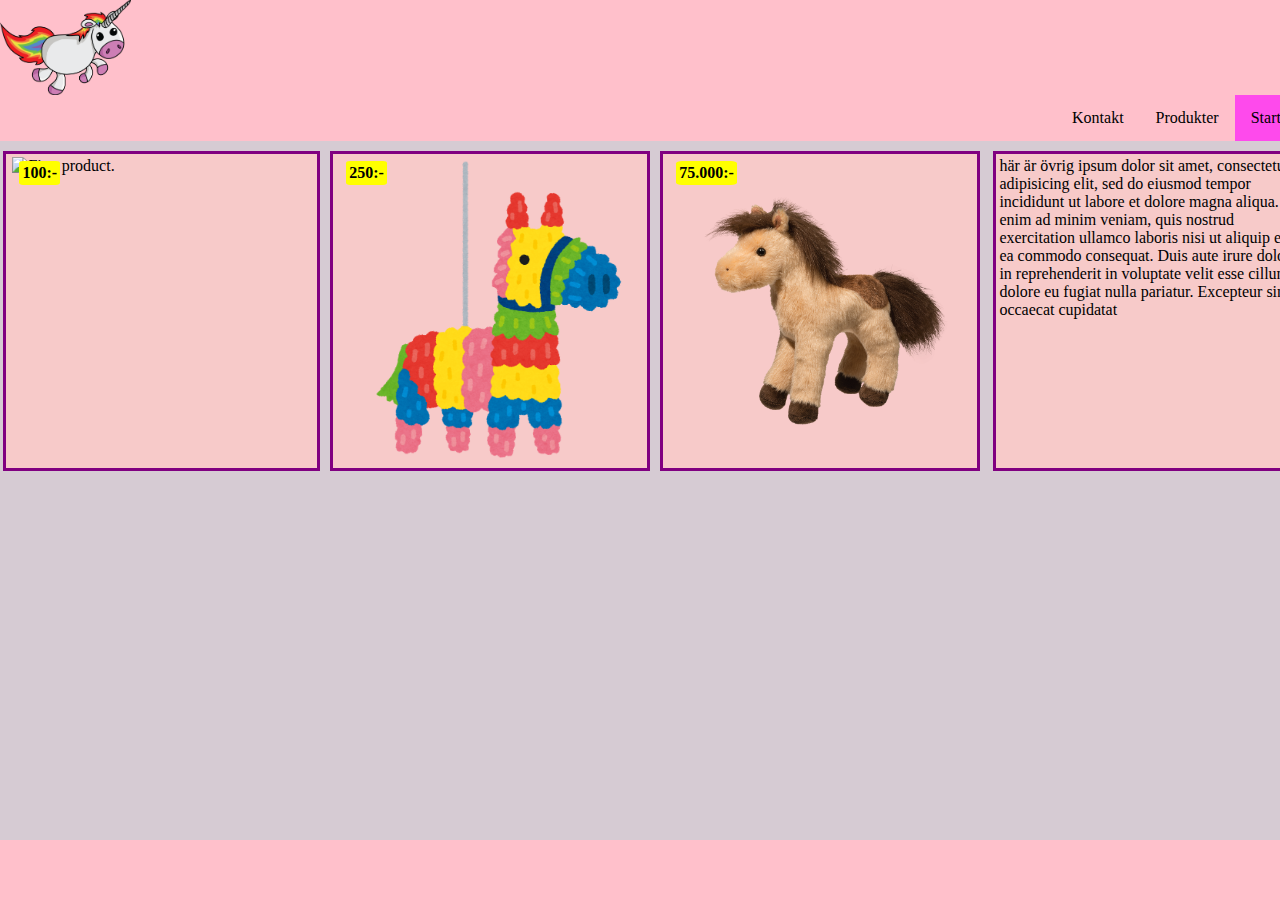
==== commit 235fb85c: "Fixed komp" ====
--- a/index.html
+++ b/index.html
@@ -14,46 +14,39 @@
       <img src="iconuni.png" alt="This is our icon.">
     </div>
     <nav class="menu">
+
       <a class="active" href="index.html">Start</a>
       <a href="produkt.html">Produkter</a>
       <a href="kontakt.html">Kontakt</a>
+
+
     </nav>
   </header>
 
-
-
-  <div class="grid-container">
-    <div class="ovrigt">här är övrig ipsum dolor sit amet, consectetur adipisicing elit, sed do eiusmod tempor
-      incididunt ut labore et dolore magna aliqua. Ut enim ad minim veniam, quis nostrud exercitation ullamco laboris nisi ut aliquip ex ea commodo
-      consequat. Duis aute irure dolor in reprehenderit in voluptate velit esse cillum dolore eu fugiat nulla pariatur. Excepteur sint occaecat cupidatat</div>
-    <div class="boxes">
-      <img class="prodimg" src="firstProductImage.png" alt="First product.">
-      <div class="pricetag">
-        100:-
-      </div>
+  <div class="ovrigt">här är övrig ipsum dolor sit amet, consectetur adipisicing elit, sed do eiusmod tempor
+    incididunt ut labore et dolore magna aliqua. Ut enim ad minim veniam, quis nostrud exercitation ullamco laboris nisi ut aliquip ex ea commodo
+    consequat. Duis aute irure dolor in reprehenderit in voluptate velit esse cillum dolore eu fugiat nulla pariatur. Excepteur sint occaecat cupidatat
+  </div>
+  <div class="boxes-1">
+    <img class="prodimg" src="firstProductImage.png" alt="First product.">
+    <div class="pricetag">
+      100:-
     </div>
-    <div class="boxes">
-      <img class="prodimg" src="secondProductImage.png" alt="Second product.">
-      <div class="pricetag">
-        250:-
-      </div>
-
-    </div>
-    <div class="boxes">
-      <img class="prodimg" src="thirdProductImage.png" alt="Third product.">
-      <div class="pricetag">
-        75.000:-
-      </div>
-
+  </div>
+  <div class="boxes-2">
+    <img class="prodimg" src="secondProductImage.png" alt="Second product.">
+    <div class="pricetag">
+      250:-
     </div>
 
+  </div>
+  <div class="boxes-3">
+    <img class="prodimg" src="thirdProductImage.png" alt="Third product.">
+    <div class="pricetag">
+      75.000:-
+    </div>
+  </div>
 
-
-
-
-
-
-  </div>
 
 
 
--- a/mystyle.css
+++ b/mystyle.css
@@ -1,16 +1,35 @@
+body {
+  display: grid;
+  grid-template-columns: 25% 25% 25% 25%;
+  grid-gap: 10px;
+  padding: 0px;
+  margin: 0px;
+  width: 100%;
+  padding-bottom: 60px;
+  background-color: #d6cbd3;
+}
+
+/*
+  mediarule när man krymper.
+
+  */
+@media only screen and (max-width:500px) {
+  body {
+    grid-template-columns: 100%;
+  }
+}
+
 header {
+  grid-column: 1/5;
+  grid-row: 1;
   height: 100%;
   width: 100%;
+  margin: 0px;
   background: pink;
 }
 
-body {
-  background-color: #d6cbd3;
-}
-
-*, html {
-  margin: 0;
-  padding: 0;
+ul {
+  list-style-type: none;
 }
 
 footer {
@@ -20,7 +39,7 @@
   width: 100%;
   background-color: pink;
   color: pink;
-  height: 5%;
+  height: 60px;
 }
 
 /*****************
@@ -47,9 +66,11 @@
 Navigation Links
 ******************/
 nav {
+  display: flex;
+  grid-column: 2;
+  grid-row: 4;
   list-style-type: none;
-  top: 0;
-  padding: 0;
+  padding-right: 1%;
   overflow: hidden;
   background-color: pink;
   display: flex;
@@ -85,60 +106,100 @@
   padding-left: 1%;
   height: 100%;
   width: 100%;
-  margin: 1% 1% 1% 1%;
+  margin: 1%, 1%, 1%, 1%;
 }
 
 .ovrigt {
   display: grid;
-  grid-column: 4 / 7;
-  grid-row: 1 / 30;
-  background-color: #f7cac9;
+  display: flex;
+  grid-row: 2;
   padding: 1% 1% 1% 1%;
-  border-style: solid;
-  border-color: purple;
-  border-width: 3px;
-  margin-right: 1%;
-  padding: 3px 3px 3px 3px;
-}
-
-/*
-  MEDIARTULE FÖR ÖVERGRIPANDE FUNKTIONALITET I MOBILLÄGE
-  */
-@media only screen and (max-width:1300px) {
+  margin-left: 1%;
+  border-style: solid;
+  border-color: purple;
+  border-width: 3px;
+  background-color: #f7cac9;
+}
+}
+
+/*
+  MEDIARTULE FÖR ÖVERGRIPANDE FUNKTIONALITET I MOBILLÄGE
+  */
+@media only screen and (max-width:500px) {
   .ovrigt {
-    grid-column: 1/2;
-    grid-row: auto;
-  }
-}
-
-.grid-container {
-  display: grid;
-  grid-template-columns: repeat(auto-fill, minmax(300px, 1fr));
-  grid-gap: 10px;
-  padding: 10px;
-}
-
-/*
-  mediarule för margin bot när man krymper.
-
-  */
-@media only screen and (max-width:1300px) {
-  .grid-container {
-    margin-bottom: 20%;
+    grid-column: 1;
+    grid-row: 1;
   }
 }
 
 /*
   product rutor, färdiga, flex plus grid.
   */
-.boxes {
-  display: grid;
-  display: flex;
+.boxes-1 {
+  display: grid;
+  display: flex;
+  grid-column: 1;
+  grid-row: 2;
   padding: 1% 1% 1% 1%;
-  border-style: solid;
-  border-color: purple;
-  border-width: 3px;
-  background-color: #f7cac9;
+  margin-left: 1%;
+  border-style: solid;
+  border-color: purple;
+  border-width: 3px;
+  background-color: #f7cac9;
+}
+
+/*
+  MEDIARTULE FÖR ÖVERGRIPANDE FUNKTIONALITET I MOBILLÄGE
+  */
+@media only screen and (max-width:500px) {
+  .boxes-1 {
+    grid-column: 1;
+    grid-row: 3;
+  }
+}
+
+.boxes-2 {
+  display: grid;
+  display: flex;
+  grid-column: 2;
+  grid-row: 2;
+  padding: 1% 1% 1% 1%;
+  border-style: solid;
+  border-color: purple;
+  border-width: 3px;
+  background-color: #f7cac9;
+}
+
+/*
+  MEDIARTULE FÖR ÖVERGRIPANDE FUNKTIONALITET I MOBILLÄGE
+  */
+@media only screen and (max-width:500px) {
+  .boxes-2 {
+    grid-column: 1;
+    grid-row: 4;
+  }
+}
+
+.boxes-3 {
+  display: grid;
+  display: flex;
+  grid-column: 3;
+  grid-row: 2;
+  padding: 1% 1% 1% 1%;
+  border-style: solid;
+  border-color: purple;
+  border-width: 3px;
+  background-color: #f7cac9;
+}
+
+/*
+  MEDIARTULE FÖR ÖVERGRIPANDE FUNKTIONALITET I MOBILLÄGE
+  */
+@media only screen and (max-width:500px) {
+  .boxes-3 {
+    grid-column: 1;
+    grid-row: 5;
+  }
 }
 
 /*
@@ -157,6 +218,9 @@
   margin-top: 4px;
 }
 
+/*
+  all css för kontakt föjer nedan förutom header, footer + logga.
+  */
 .specificItemInfo {
   border-style: solid;
   border-color: purple;
@@ -166,78 +230,160 @@
 /***************
 Contact page
 ****************/
-.contact-grid {
-  display: grid;
-  grid-template-columns: repeat(auto-fill, minmax(600px, 1fr));
-  width: 40%;
-  grid-gap: 10px;
-  padding: 10px;
-  margin-bottom: 5%;
-}
-
-@media only screen and (max-width:1300px) {
-  .contact-grid {
-    margin-bottom: 20%;
-  }
-}
-
-.contact-box {
-  display: grid;
-  display: flex;
-  position: relative;
-  padding: 1% 1% 1% 1%;
-  border-style: solid;
-  border-color: purple;
-  border-width: 3px;
-  background-color: #f7cac9;
-}
-
-.contactimg {
+/***************
+Ronja contact
+****************/
+.contact-box-Ronja {
+  position: relative;
+  height: 600px;
+  width: 1000px;
+  grid-column: 1;
+  grid-row: 2;
+  padding: 0px;
+  border-style: solid;
+  border-color: purple;
+  border-width: 3px;
+  background-color: #f7cac9;
+}
+
+/*
+  MEDIARTULE FÖR ÖVERGRIPANDE FUNKTIONALITET I MOBILLÄGE
+  */
+@media only screen and (max-width:900px) {
+  .contact-box-Ronja {
+    height: 400px;
+    width: 550px;
+    grid-column: 1;
+    grid-row: 2;
+  }
+}
+
+.contactimg-Ronja {
+  height: 600px;
+  width: 500px;
   float: left;
-  width: 250px;
-  height: 250px;
-}
-
-/*****************
-Contact Ronja
-*****************/
-.contact-info-Ronja {
-  position: relative;
+}
+
+@media only screen and (max-width:900px) {
+  .contactimg-Ronja {
+    height: 400px;
+    width: 300px;
+    grid-column: 1;
+    grid-row: 2;
+  }
+}
+
+.contact-box-Ronja h2 {
+  font-size: 18px;
+  margin-top: 15px;
+  margin-bottom: 0px;
+  left: 10px;
+  position: relative;
+}
+
+.contact-box-Ronja h3 {
+  font-size: 15px;
+  padding: 0px;
+  margin: 0px;
+  left: 10px;
+  position: relative;
+}
+
+.contact-box-Ronja h4 {
+  font-size: 15px;
+  padding: 0px;
+  margin: 0px;
+  left: 10px;
+  position: relative;
+  bottom: -200px;
+}
+
+.contact-box-Ronja li {
+  font-size: 15px;
+  padding: 0px;
+  margin: 0px;
+  left: 10px;
+  position: relative;
+  bottom: -200px;
+}
+
+.clear {
+  clear: both;
+}
+
+/****************
+Oscar contact
+****************/
+.contact-box-Oscar {
+  position: relative;
+  height: 600px;
+  width: 1000px;
+  grid-column: 1;
+  grid-row: 3;
+  padding: 0px;
+  border-style: solid;
+  border-color: purple;
+  border-width: 3px;
+  background-color: #f7cac9;
+}
+
+/*
+  MEDIARTULE FÖR ÖVERGRIPANDE FUNKTIONALITET I MOBILLÄGE
+  */
+@media only screen and (max-width:900px) {
+  .contact-box-Oscar {
+    height: 400px;
+    width: 550px;
+    grid-column: 1;
+    grid-row: 3;
+  }
+}
+
+.contactimg-Oscar {
+  height: 600px;
+  width: 500px;
   float: left;
-  left: 10px;
-  width: 300px
-}
-
-.contact-info-Ronja h4 {
-  position: absolute;
-  bottom: 55px;
-  left: 0;
-}
-
-.contact-info-Ronja ul {
-  position: absolute;
-  bottom: 0;
-  left: 20px;
-}
-
-/*********************
-    Contact Oscar
-**********************/
-.contact-info-Oscar {
-  position: relative;
-  float: left;
-  left: 10px;
-  width: 300px
-}
-
-.contact-info-Oscar h4 {
-  position: absolute;
-  bottom: 55px;
-  left: 0;
-}
-
-.contact-info-Oscar ul {
-  position: absolute;
-  bottom: 0;
-  left: 20px;
-}
+}
+
+@media only screen and (max-width:900px) {
+  .contactimg-Oscar {
+    height: 400px;
+    width: 300px;
+    grid-column: 1;
+    grid-row: 2;
+  }
+}
+
+.contact-box-Oscar h2 {
+  font-size: 18px;
+  margin-top: 15px;
+  margin-bottom: 0px;
+  left: 10px;
+  position: relative;
+}
+
+.contact-box-Oscar h3 {
+  font-size: 15px;
+  padding: 0px;
+  margin: 0px;
+  left: 10px;
+  position: relative;
+}
+
+.contact-box-Oscar h4 {
+  font-size: 15px;
+  padding: 0px;
+  margin: 0px;
+  left: 10px;
+  position: relative;
+  bottom: -200px;
+}
+
+.contact-box-Oscar li {
+  font-size: 15px;
+  padding: 0px;
+  margin: 0px;
+  left: 10px;
+  position: relative;
+  bottom: -200px;
+}
